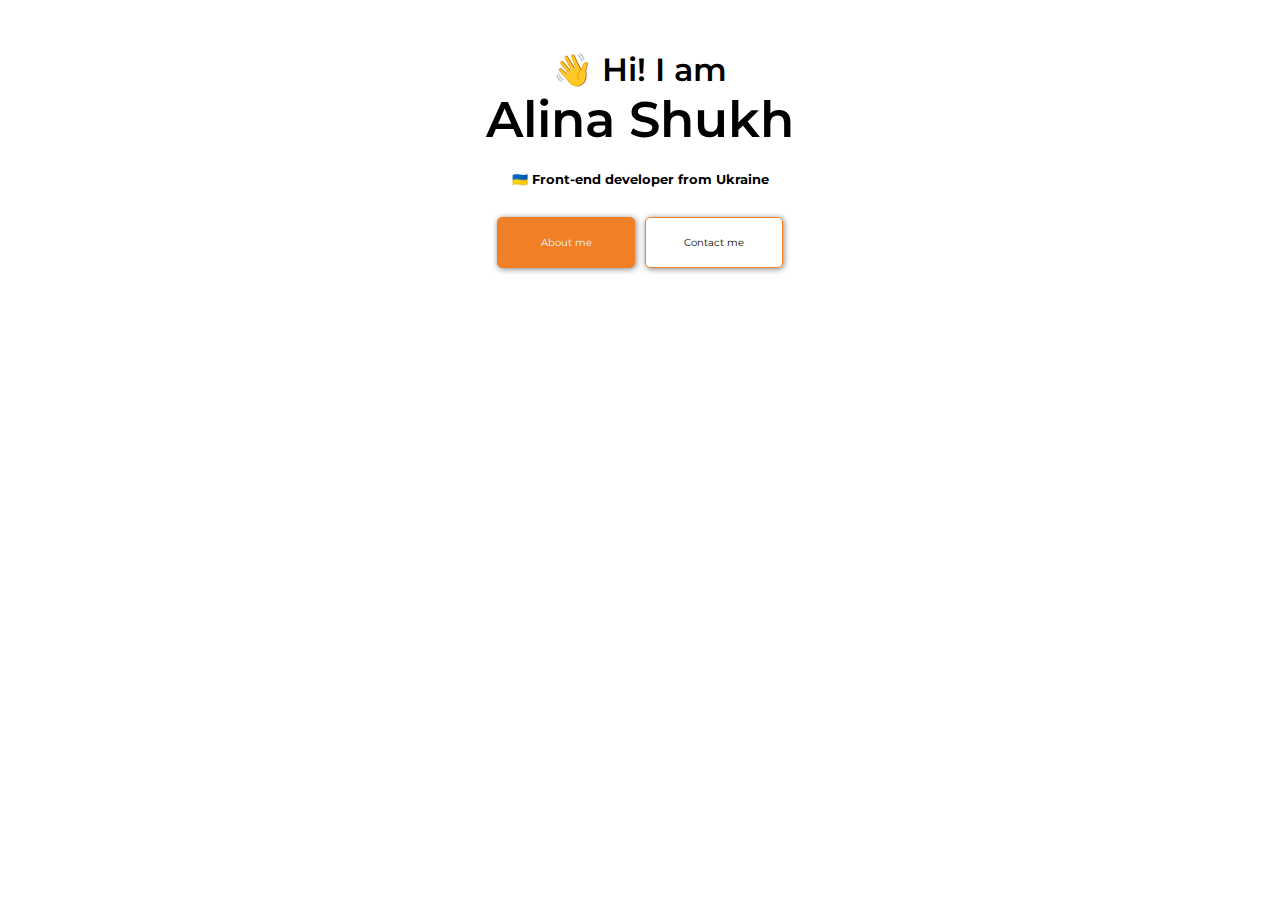
==== index.html @ 47083eb2 "Initial commit" ====
<!DOCTYPE html>
<html lang="en">
  <head>
    <meta charset="UTF-8" />
    <meta http-equiv="X-UA-Compatible" content="IE=edge" />
    <meta name="viewport" content="width=device-width, initial-scale=1.0" />
    <link rel="stylesheet" href="src/styles.css" />
    <link rel="preconnect" href="https://fonts.googleapis.com" />
    <link rel="preconnect" href="https://fonts.gstatic.com" crossorigin />
    <!-- CSS only -->
   <link rel="preconnect" href="https://fonts.googleapis.com">
<link rel="preconnect" href="https://fonts.gstatic.com" crossorigin>
<link href="https://fonts.googleapis.com/css2?family=Montserrat:ital,wght@0,200;0,400;0,700;0,900;1,200;1,400;1,700;1,900&family=Roboto:ital,wght@0,100;0,300;0,400;0,500;0,700;0,900;1,100;1,300;1,400;1,500;1,700;1,900&display=swap" rel="stylesheet">
    <title>Document</title>
  </head>
  <body>
    <div class="container">
      <h1 class="header-title">
        👋 Hi! I am
        <br />
        <span class="header-strong"> Alina Shukh</span>
      </h1>
      <h2 class="header-subtitle">🇺🇦 Front-end developer from Ukraine</h2>
      <div class="buttoms-about-contact">
        <a type="button" class="aboutme-button" href="about.html"> About me </a>
        <a type="button" class="contact-button" href="about.html#contact"
          >Contact me</a
        >
      </div>
    </div>
  </body>
</html>
---- src/styles.css ----
:root {
  --default-color: rgb(240, 127, 38);
}


.container {
  text-align: center;
  margin-top: 50px;
  font-family: 'Montserrat', sans-serif;
}

.header-title, .contact-link  {
  font-weight: 600;
}

.header-strong {
  font-size: 50px;
}

.header-subtitle {
  font-size: small;
  margin-bottom: 30px;
}

.buttoms-about-contact {
  display: flex;
  flex-direction: row;
  justify-content: center;
}

.aboutme-button,
.contact-button {
  border: 1px solid var(--default-color);
  border-radius: 5px;
  width: 100px;
  padding: 18px;
  text-decoration: none;
  font-size: 10px;
  box-shadow: 1px 1px 6px 0px grey;
}

.aboutme-button {
  background-color: var(--default-color);
  color: aliceblue;
}
.contact-button {
  margin-left: 10px;
  color: black;
}

.contact-button:hover {
  background-color: var(--default-color);
  color: aliceblue;
}

.aboutme-button:hover {
  background-color: white;
  color: black;
}

.go-homepage-link {
    font-size: 15px;
    display: block;
 margin-bottom: 29px;
}

.columns-parent {
    display: flex;
  flex-direction: row;
  justify-content: space-evenly;


}
.column-aboutme {
    background-color: rgb(240, 127, 38, 0.8);
    color: aliceblue;
  border-radius: 5px;
  padding: 20px;
}

.column-aboutme, .second-column {
    margin-left: 20px;
}
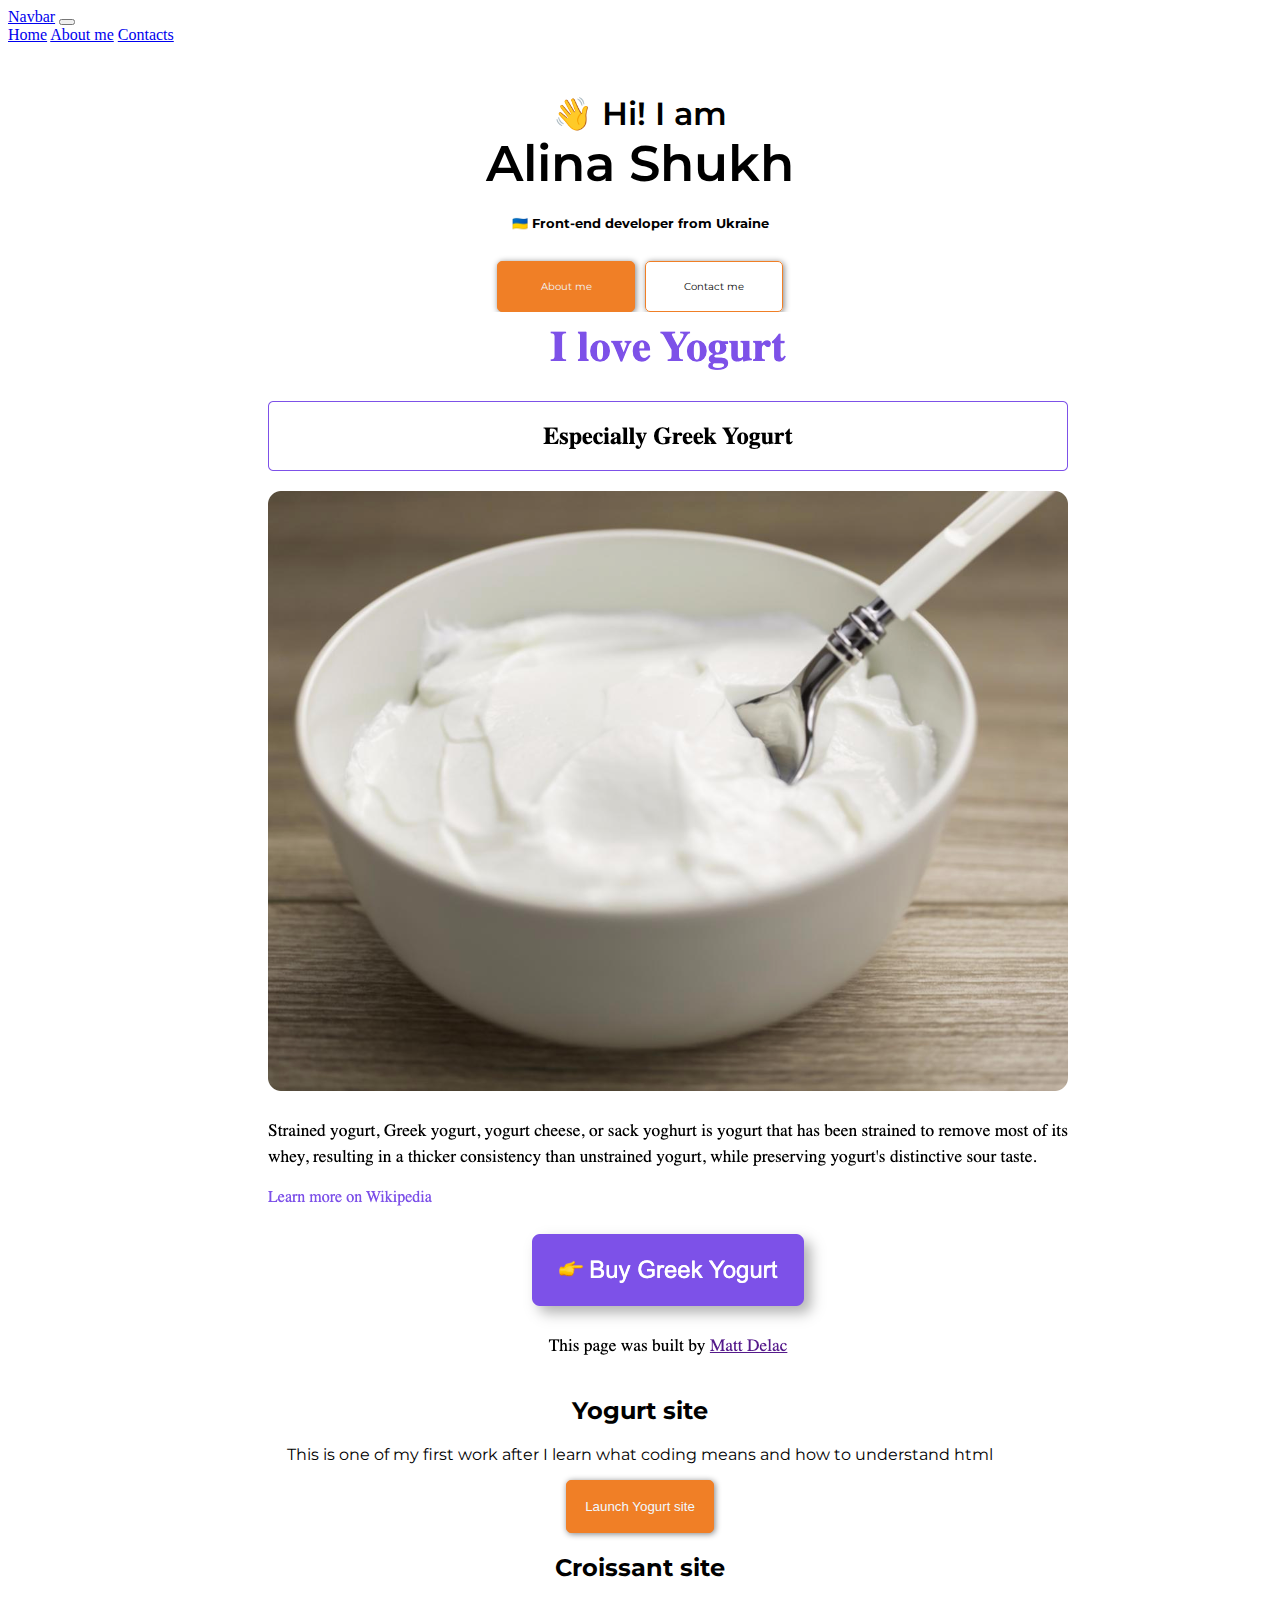
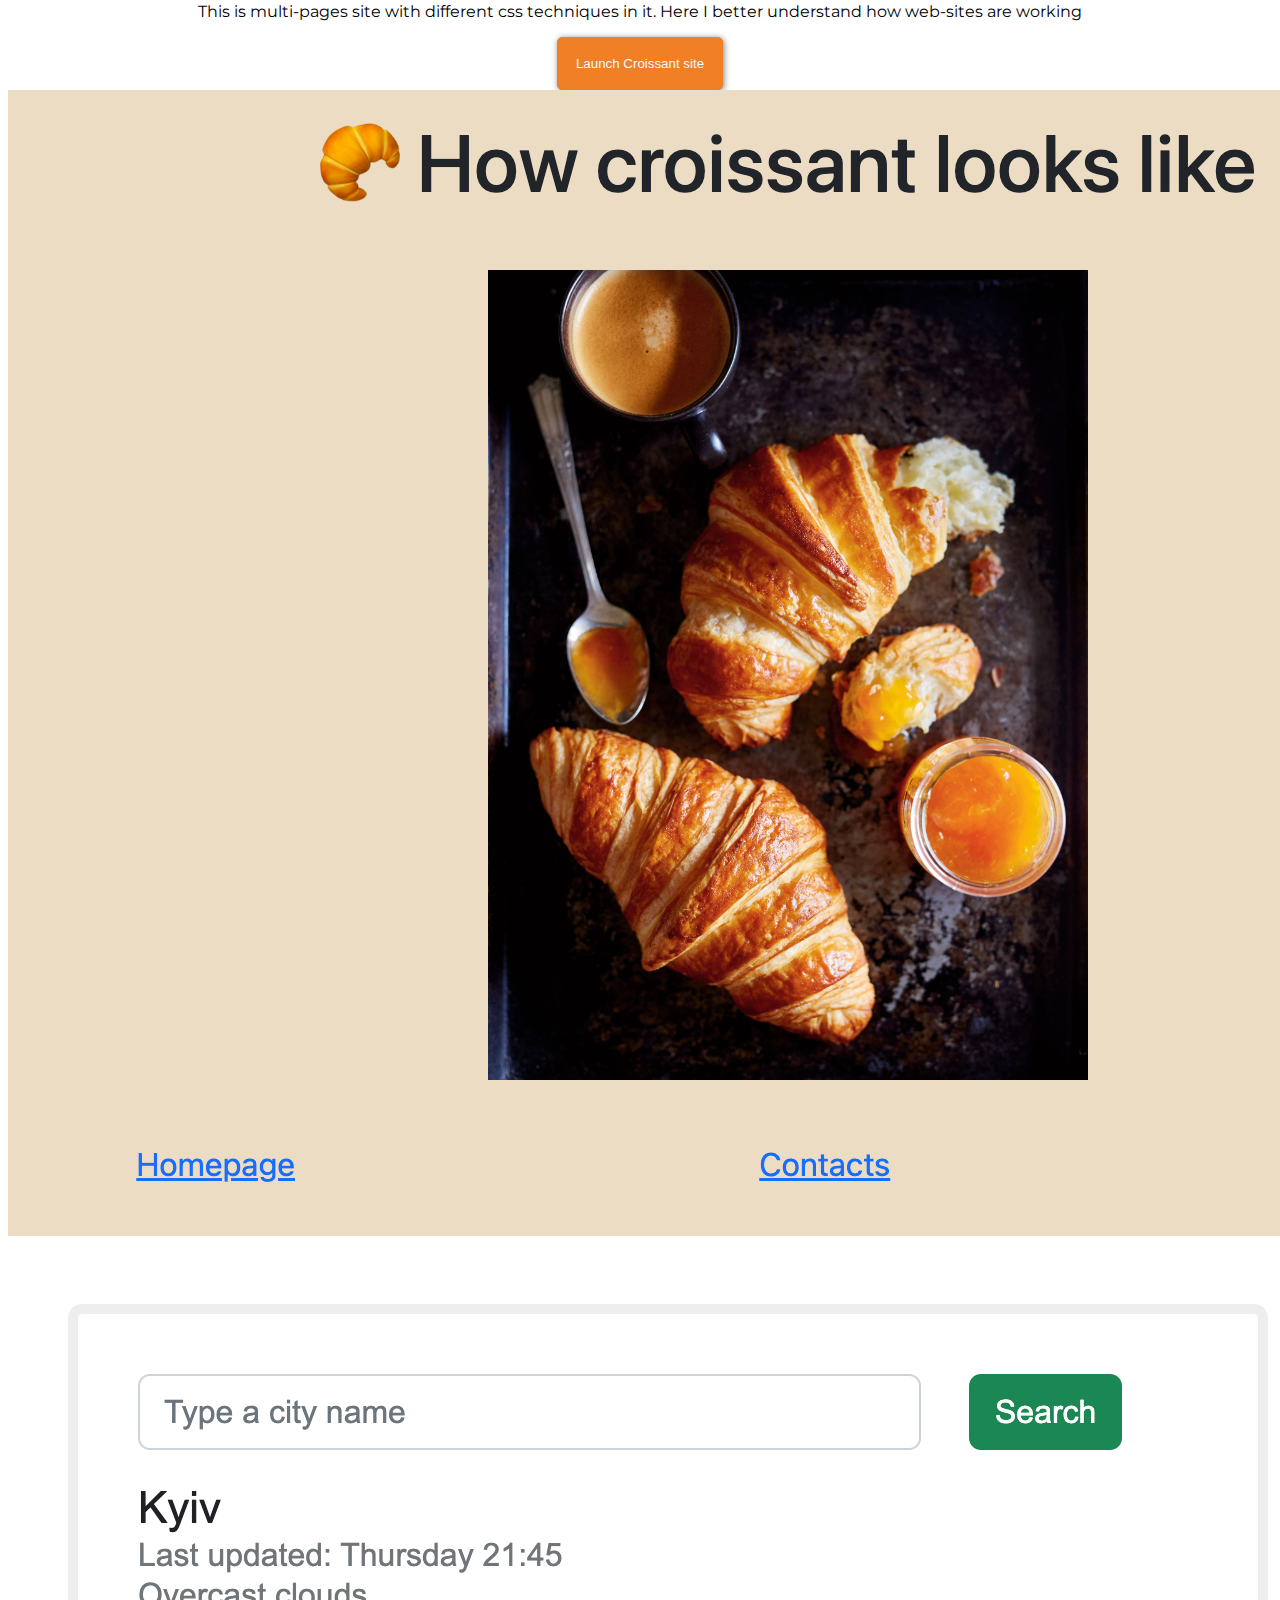
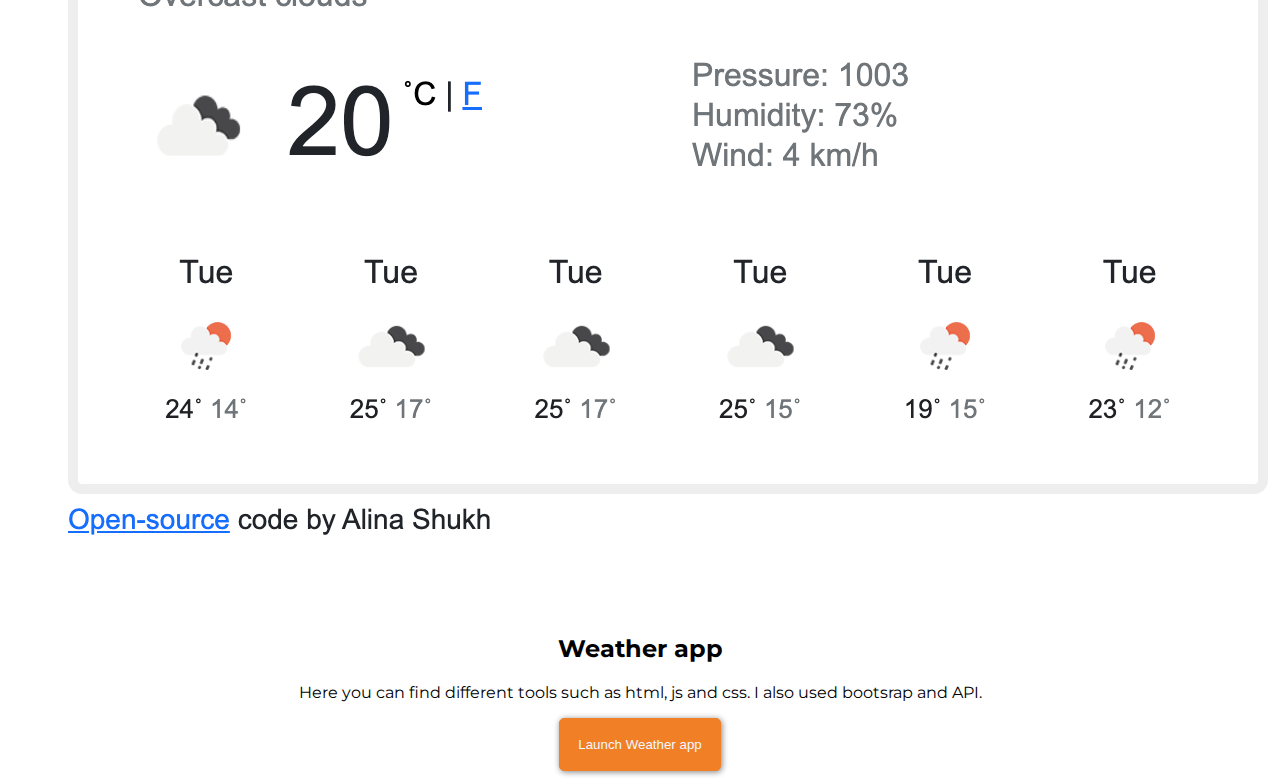
==== commit c199251d: "Added section with photos" ====
--- a/index.html
+++ b/index.html
@@ -8,12 +8,59 @@
     <link rel="preconnect" href="https://fonts.googleapis.com" />
     <link rel="preconnect" href="https://fonts.gstatic.com" crossorigin />
     <!-- CSS only -->
-   <link rel="preconnect" href="https://fonts.googleapis.com">
-<link rel="preconnect" href="https://fonts.gstatic.com" crossorigin>
-<link href="https://fonts.googleapis.com/css2?family=Montserrat:ital,wght@0,200;0,400;0,700;0,900;1,200;1,400;1,700;1,900&family=Roboto:ital,wght@0,100;0,300;0,400;0,500;0,700;0,900;1,100;1,300;1,400;1,500;1,700;1,900&display=swap" rel="stylesheet">
-    <title>Document</title>
+    <link rel="preconnect" href="https://fonts.googleapis.com" />
+    <link rel="preconnect" href="https://fonts.gstatic.com" crossorigin />
+    <link
+      href="https://fonts.googleapis.com/css2?family=Montserrat:ital,wght@0,200;0,400;0,700;0,900;1,200;1,400;1,700;1,900&family=Roboto:ital,wght@0,100;0,300;0,400;0,500;0,700;0,900;1,100;1,300;1,400;1,500;1,700;1,900&display=swap"
+      rel="stylesheet"
+    />
+    <title>Portfolio of Front-end developer Alina Shukh</title>
+    <meta
+      name="description"
+      content="Best projects of the Front-end developer Alina Shukh in her self-made portfolio"
+    />
+    <link
+      href="https://cdn.jsdelivr.net/npm/bootstrap@5.2.0-beta1/dist/css/bootstrap.min.css"
+      rel="stylesheet"
+      integrity="sha384-0evHe/X+R7YkIZDRvuzKMRqM+OrBnVFBL6DOitfPri4tjfHxaWutUpFmBp4vmVor"
+      crossorigin="anonymous"
+    />
+    <script
+      src="https://cdn.jsdelivr.net/npm/bootstrap@5.2.0-beta1/dist/js/bootstrap.bundle.min.js"
+      integrity="sha384-pprn3073KE6tl6bjs2QrFaJGz5/SUsLqktiwsUTF55Jfv3qYSDhgCecCxMW52nD2"
+      crossorigin="anonymous"
+    ></script>
   </head>
+
   <body>
+    <header class="navbar-bootstrap">
+      <nav class="navbar navbar-expand-lg bg-light">
+        <div class="container-fluid">
+          <a class="navbar-brand" href="#">Navbar</a>
+          <button
+            class="navbar-toggler"
+            type="button"
+            data-bs-toggle="collapse"
+            data-bs-target="#navbarNavAltMarkup"
+            aria-controls="navbarNavAltMarkup"
+            aria-expanded="false"
+            aria-label="Toggle navigation"
+          >
+            <span class="navbar-toggler-icon"></span>
+          </button>
+          <div class="collapse navbar-collapse" id="navbarNavAltMarkup">
+            <div class="navbar-nav">
+              <a class="nav-link active" aria-current="page" href="index.html"
+                >Home</a
+              >
+              <a class="nav-link" href="about.html">About me</a>
+              <a class="nav-link" href="about.html#contact">Contacts</a>
+            </div>
+          </div>
+        </div>
+      </nav>
+    </header>
+
     <div class="container">
       <h1 class="header-title">
         👋 Hi! I am
@@ -22,12 +69,84 @@
       </h1>
       <h2 class="header-subtitle">🇺🇦 Front-end developer from Ukraine</h2>
       <div class="buttoms-about-contact">
-        <a type="button" class="aboutme-button" href="about.html"> About me </a>
-        <a type="button" class="contact-button" href="about.html#contact"
-          >Contact me</a
+        <a
+          type="button"
+          class="aboutme-button"
+          title="About me button"
+          href="about.html"
         >
+          About me
+        </a>
+        <a
+          type="button"
+          class="contact-button"
+          title="Contact me button"
+          href="about.html#contact"
+          >Contact me
+        </a>
       </div>
+
+      <main class="projects-example">
+        <div class="row mt-5">
+          <div class="col-sm-6">
+            <img
+              src="images/yogurt.png"
+              class="img-fluid border"
+              alt="yogurt-image"
+            />
+          </div>
+          <div class="col-sm-6">
+            <h2 class="text-start fw-bold mt-3 mt-sm-0">Yogurt site</h2>
+            <p class="text-start mb-sm-4">
+              This is one of my first work after I learn what coding means and
+              how to understand html
+            </p>
+            <button class="project-button btn d-flex justify-content-end mb-4">
+              Launch Yogurt site
+            </button>
+          </div>
+        </div>
+
+        <div class="row mt-3 second-row">
+          <div class="col-sm-6 weather-text">
+            <h2 class="text-start fw-bold mt-3 mt-sm-0">Croissant site</h2>
+            <p class="text-start mb-sm-4">
+              This is multi-pages site with different css techniques in it. Here
+              I better understand how web-sites are working
+            </p>
+            <button class="btn project-button d-flex justify-content-end mb-4">
+              Launch Croissant site
+            </button>
+          </div>
+          <div class="col-sm-6 weather-image">
+            <img
+              src="images/croissant.png"
+              class="img-fluid border"
+              alt="croissant-image"
+            />
+          </div>
+        </div>
+
+        <div class="row mt-3">
+          <div class="col-sm-6">
+            <img
+              src="images/weather.png"
+              class="img-fluid border"
+              alt="weather-app"
+            />
+          </div>
+          <div class="col-sm-6">
+            <h2 class="text-start fw-bold mt-3 mt-sm-0">Weather app</h2>
+            <p class="text-start mb-sm-4">
+              Here you can find different tools such as html, js and css. I also
+              used bootsrap and API.
+            </p>
+            <button class="btn project-button d-flex justify-content-end mb-4">
+              Launch Weather app
+            </button>
+          </div>
+        </div>
+      </main>
     </div>
   </body>
 </html>
-
--- a/src/styles.css
+++ b/src/styles.css
@@ -2,14 +2,14 @@
   --default-color: rgb(240, 127, 38);
 }
 
-
 .container {
   text-align: center;
   margin-top: 50px;
-  font-family: 'Montserrat', sans-serif;
+  font-family: "Montserrat", sans-serif;
 }
 
-.header-title, .contact-link  {
+.header-title,
+.contact-link {
   font-weight: 600;
 }
 
@@ -48,6 +48,16 @@
   color: black;
 }
 
+.project-button {
+  border: 1px solid var(--default-color);
+  border-radius: 5px;
+  padding: 18px;
+  text-decoration: none;
+  box-shadow: 1px 1px 6px 0px grey;
+  background-color: var(--default-color) !important;
+  color: aliceblue !important;
+}
+
 .contact-button:hover {
   background-color: var(--default-color);
   color: aliceblue;
@@ -58,27 +68,44 @@
   color: black;
 }
 
+.project-button:hover {
+  background-color: white !important;
+  color: black !important;
+  border: 1px solid var(--default-color) !important;
+}
+
 .go-homepage-link {
-    font-size: 15px;
-    display: block;
- margin-bottom: 29px;
+  font-size: 15px;
+  display: block;
+  margin-bottom: 29px;
 }
 
 .columns-parent {
-    display: flex;
+  display: flex;
   flex-direction: row;
   justify-content: space-evenly;
-
-
 }
 .column-aboutme {
-    background-color: rgb(240, 127, 38, 0.8);
-    color: aliceblue;
+  background-color: rgb(240, 127, 38, 0.8);
+  color: aliceblue;
   border-radius: 5px;
   padding: 20px;
 }
 
-.column-aboutme, .second-column {
-    margin-left: 20px;
+.column-aboutme,
+.second-column {
+  margin-left: 20px;
 }
 
+@media (max-width: 576px) {
+  .second-row {
+    display: flex;
+    flex-direction: column;
+  }
+  .weather-text {
+    order: 2;
+  }
+  .weather-image {
+    order: 1;
+  }
+}
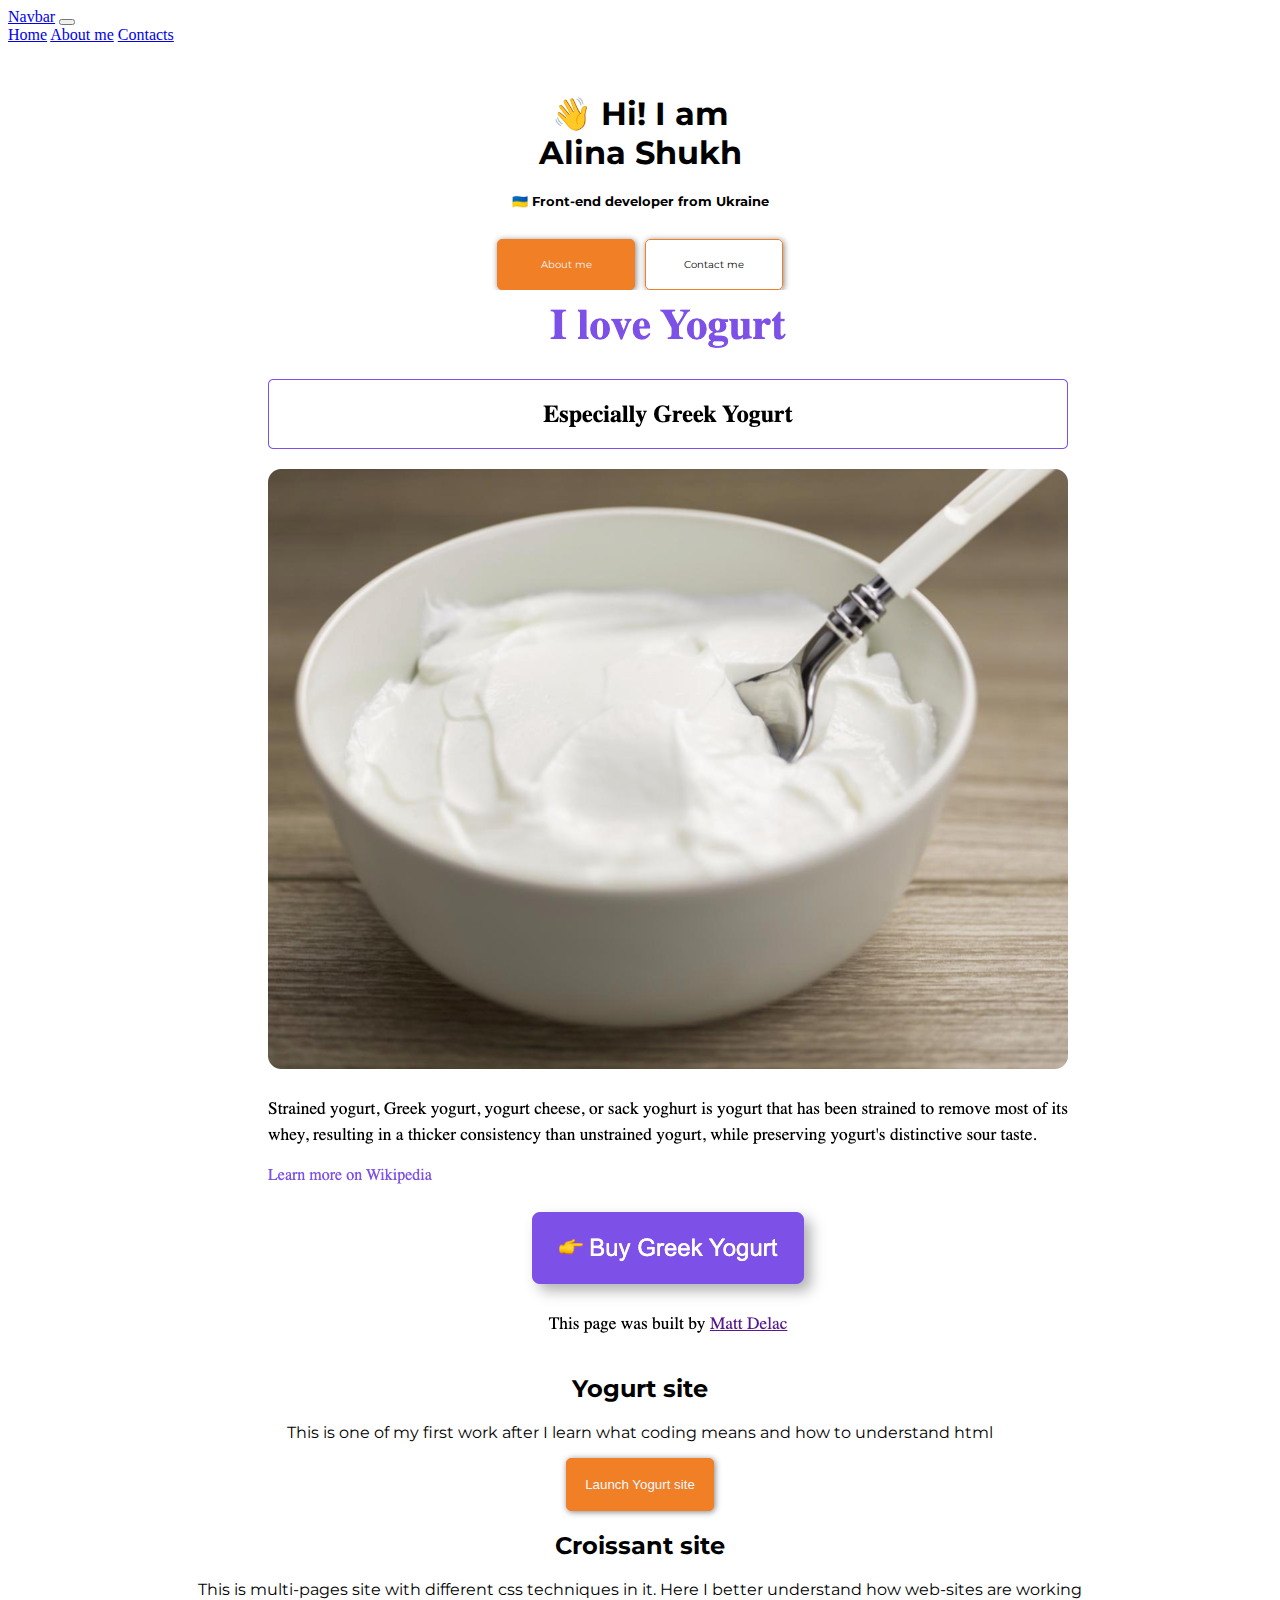
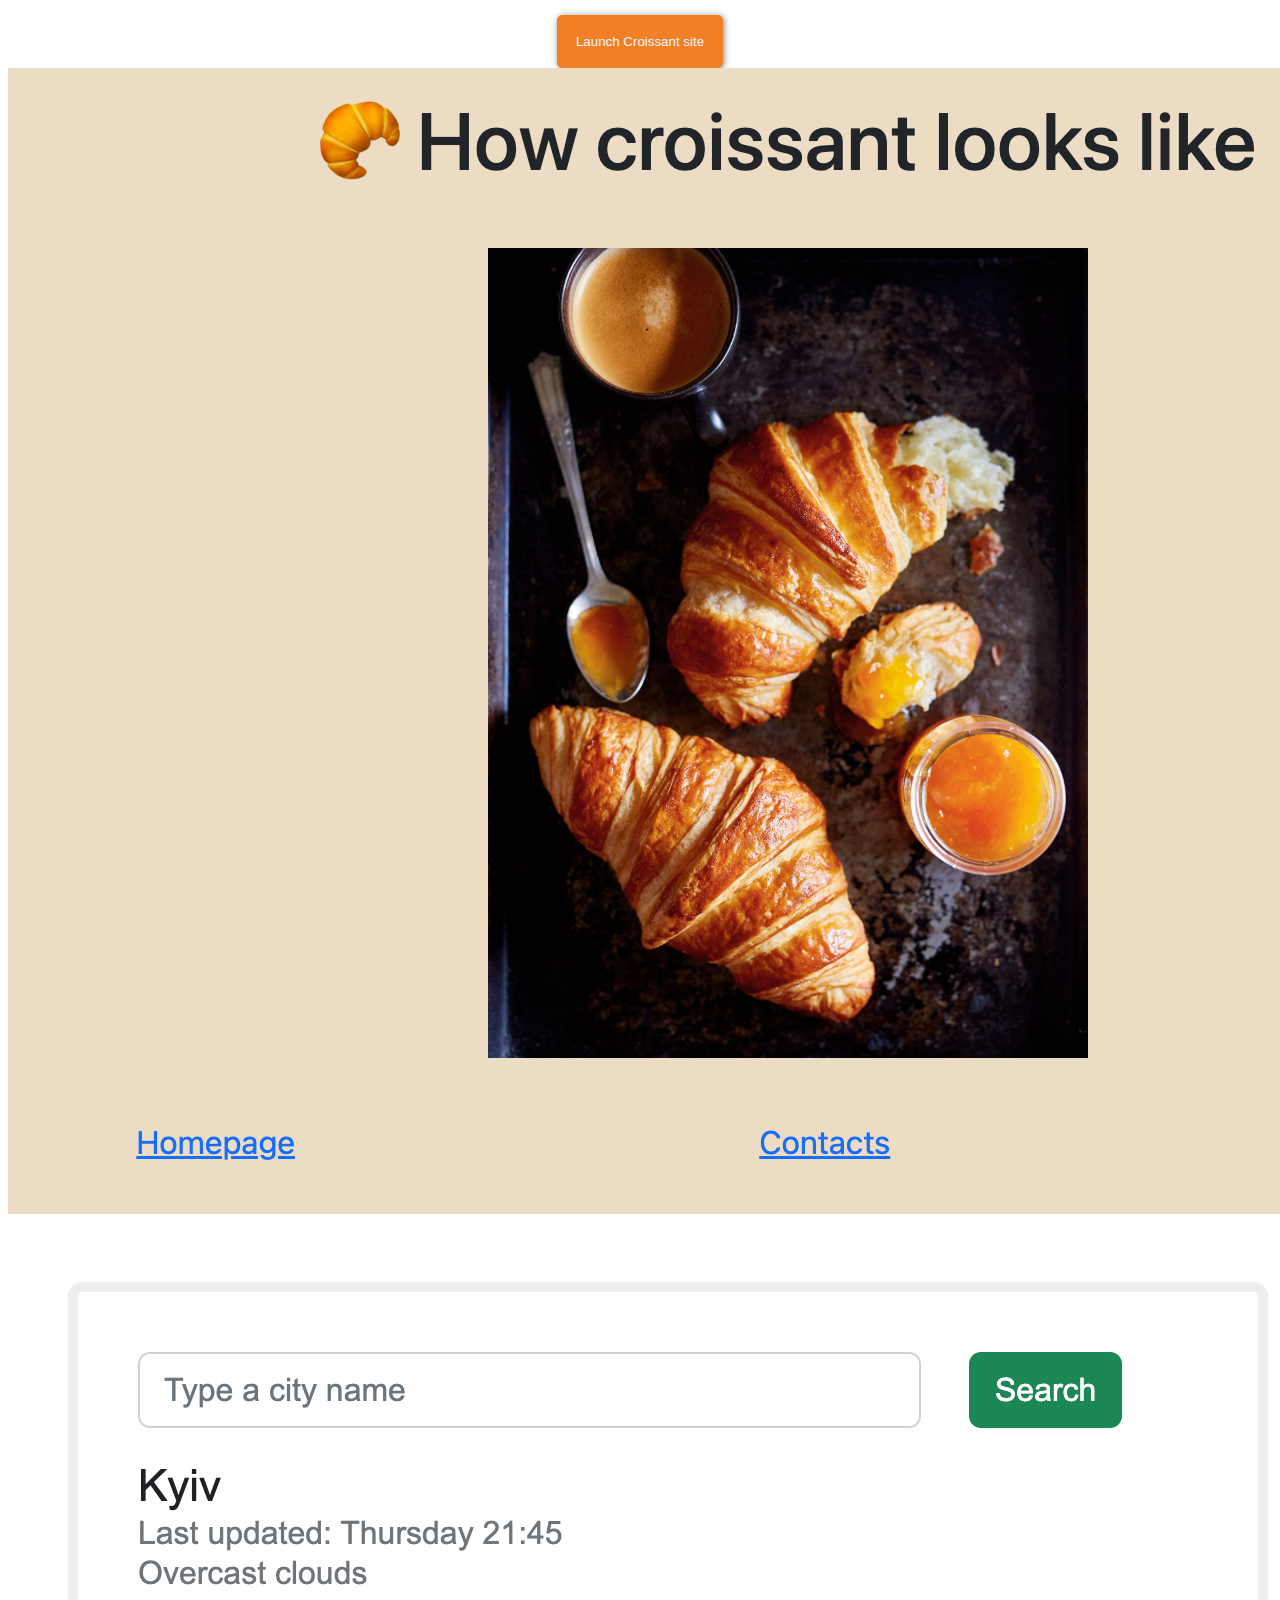
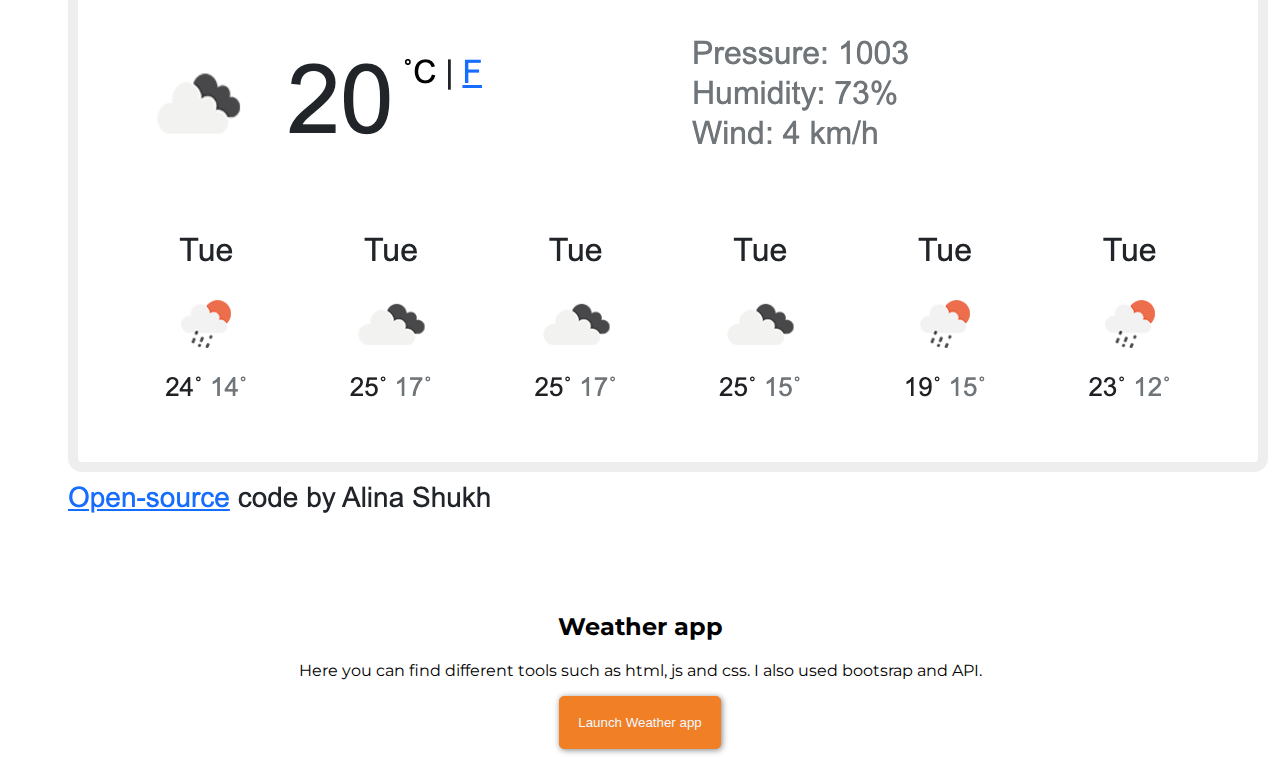
==== commit 0e78d947: "Added images to About page" ====
--- a/index.html
+++ b/index.html
@@ -62,10 +62,10 @@
     </header>
 
     <div class="container">
-      <h1 class="header-title">
+      <h1 class="fs-3">
         👋 Hi! I am
         <br />
-        <span class="header-strong"> Alina Shukh</span>
+        <span class="fs-1 fw-bold"> Alina Shukh</span>
       </h1>
       <h2 class="header-subtitle">🇺🇦 Front-end developer from Ukraine</h2>
       <div class="buttoms-about-contact">
--- a/src/styles.css
+++ b/src/styles.css
@@ -11,6 +11,14 @@
 .header-title,
 .contact-link {
   font-weight: 600;
+}
+
+@media (max-width: 576px) {
+  .header-title,
+  .header-strong,
+  .contact-link {
+    font-size: 40px;
+  }
 }
 
 .header-strong {
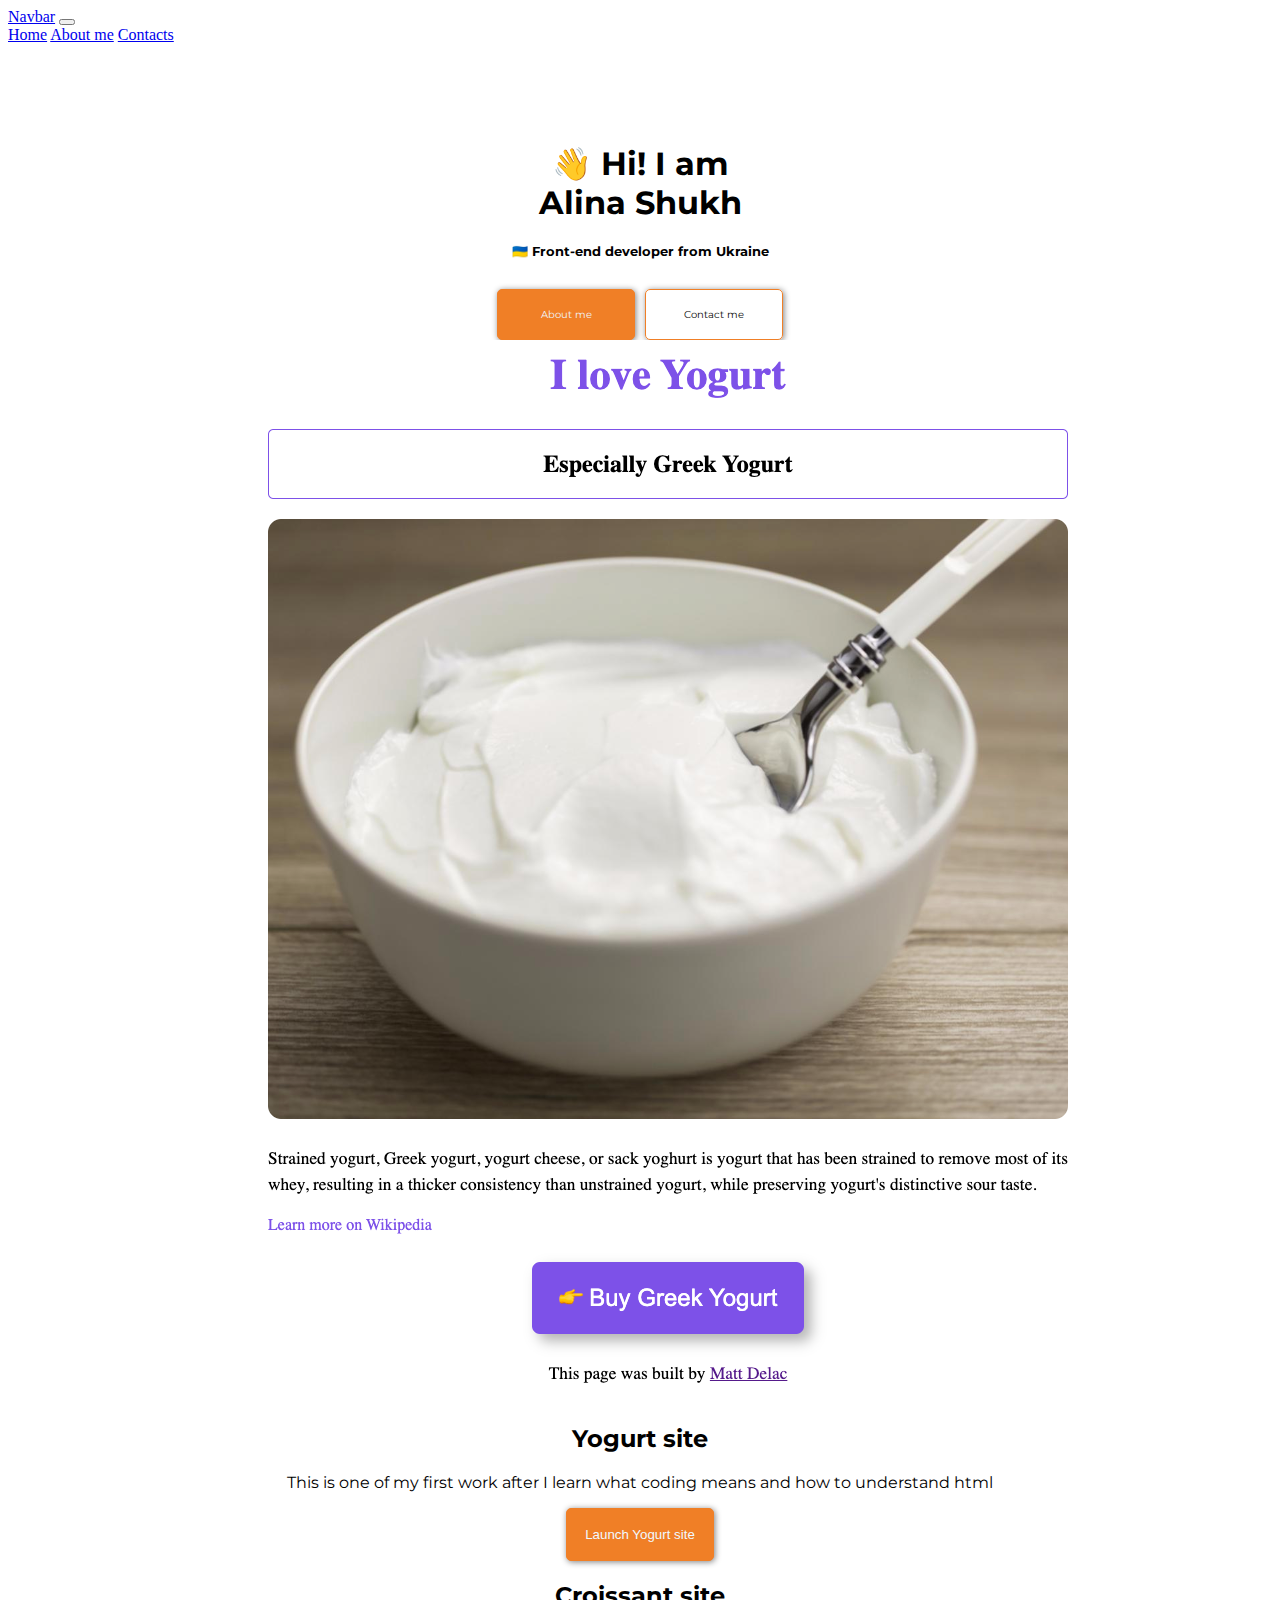
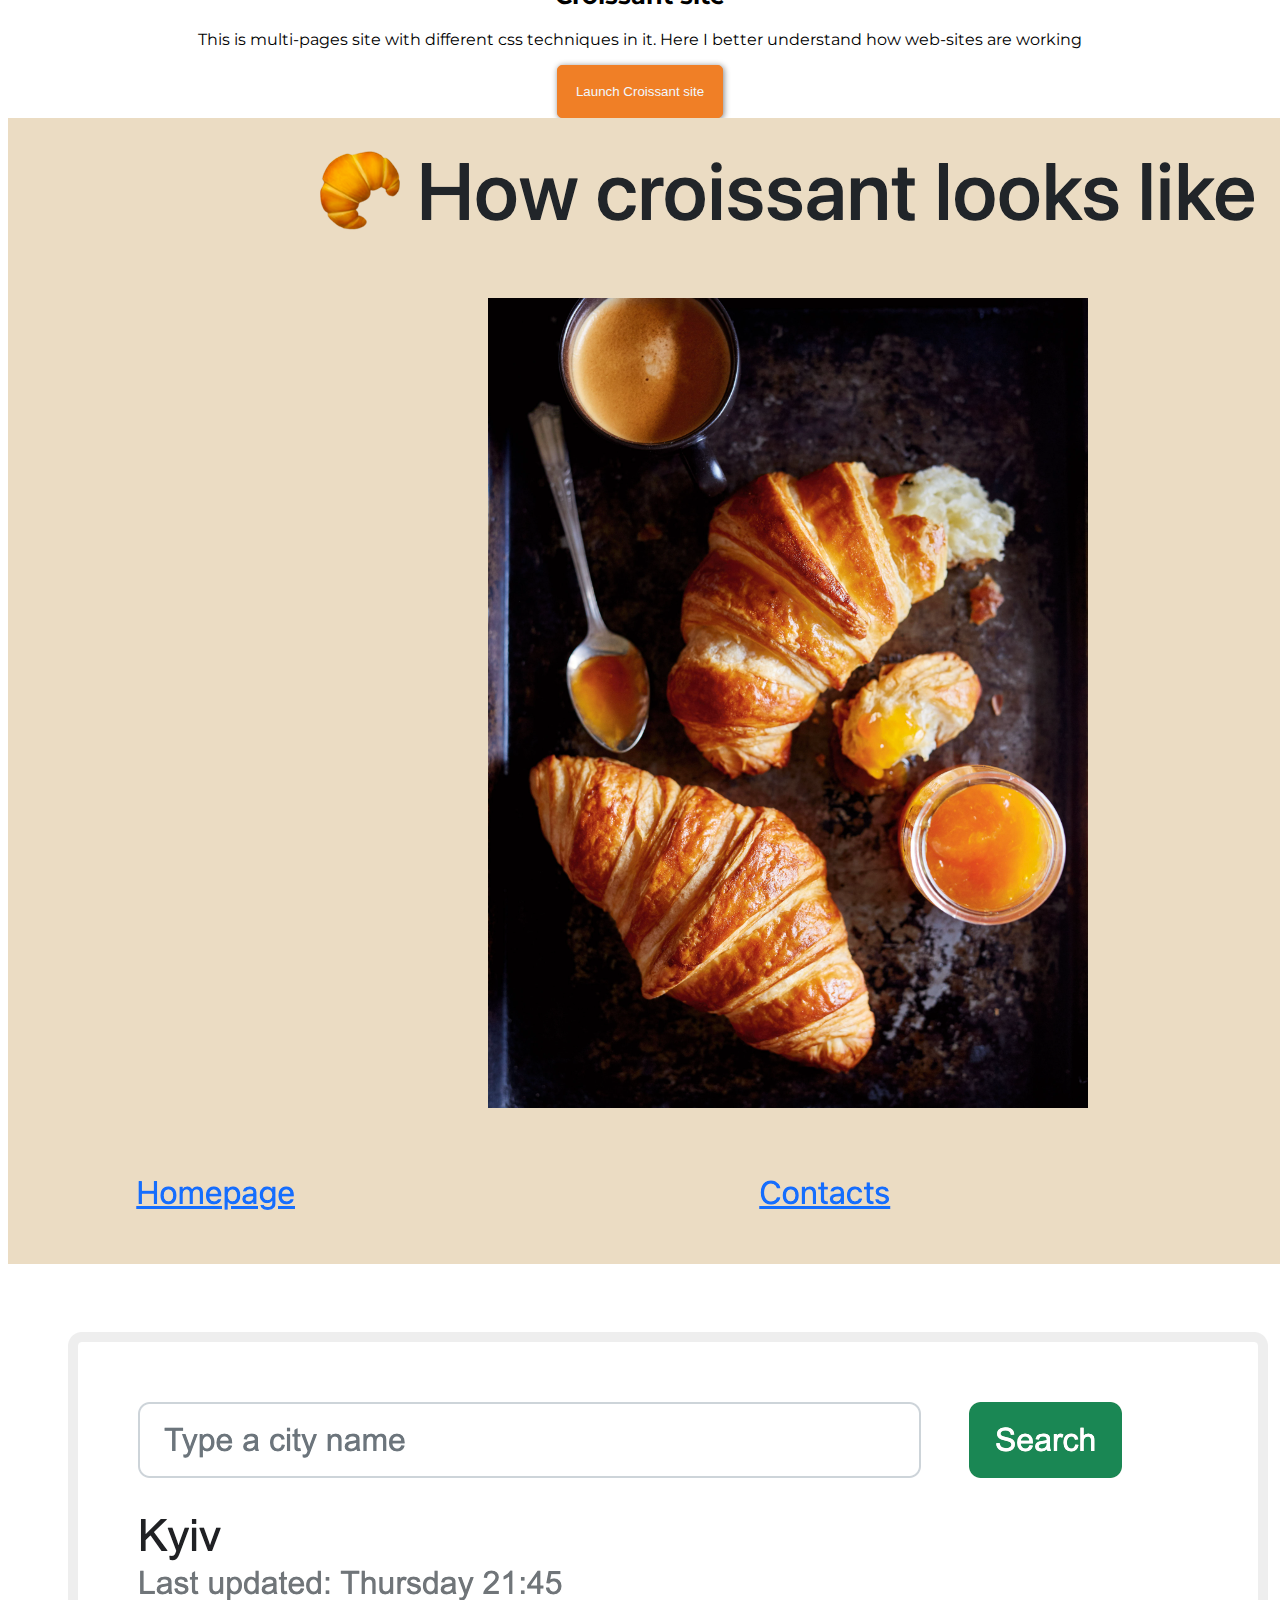
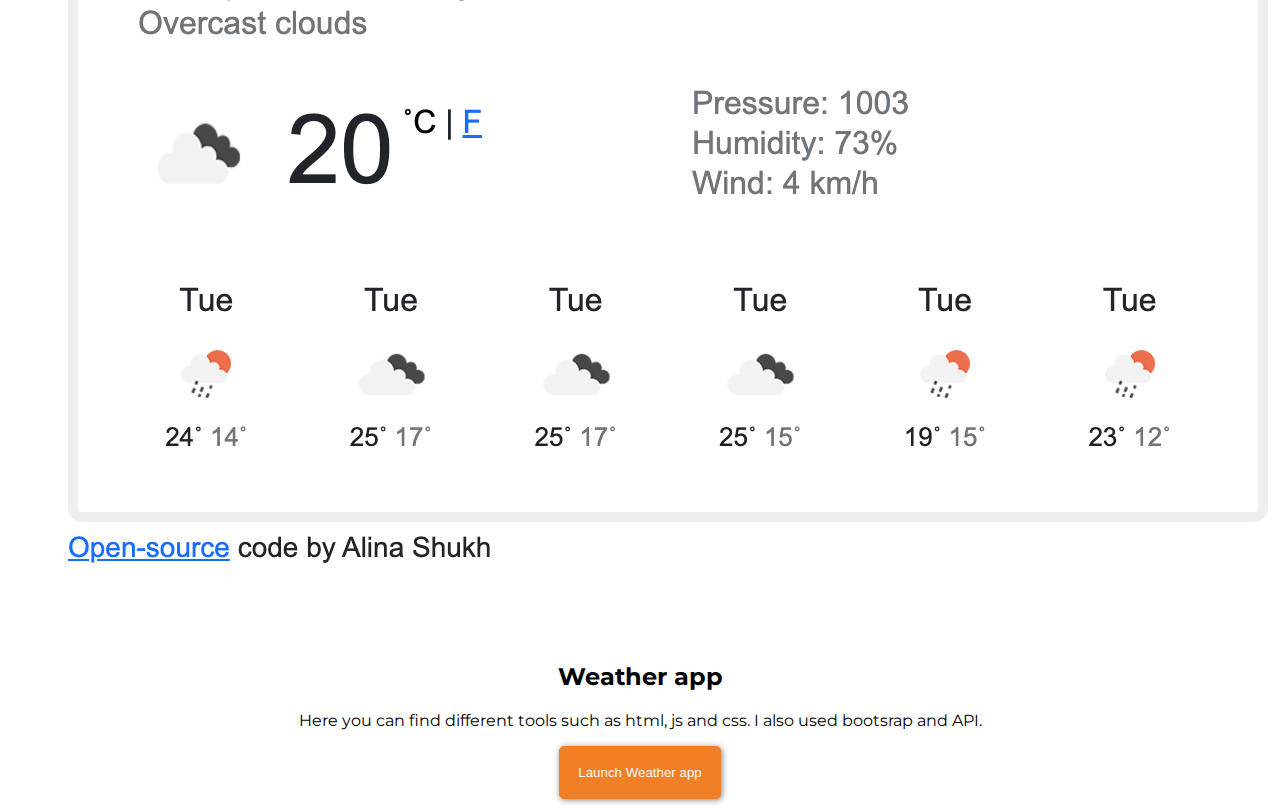
==== commit c0d5711d: "Fixed nav bar" ====
--- a/index.html
+++ b/index.html
@@ -34,7 +34,7 @@
 
   <body>
     <header class="navbar-bootstrap">
-      <nav class="navbar navbar-expand-lg bg-light">
+      <nav class="navbar fixed-top navbar-expand-lg bg-light">
         <div class="container-fluid">
           <a class="navbar-brand" href="#">Navbar</a>
           <button
--- a/src/styles.css
+++ b/src/styles.css
@@ -4,25 +4,8 @@
 
 .container {
   text-align: center;
-  margin-top: 50px;
+  margin-top: 100px;
   font-family: "Montserrat", sans-serif;
-}
-
-.header-title,
-.contact-link {
-  font-weight: 600;
-}
-
-@media (max-width: 576px) {
-  .header-title,
-  .header-strong,
-  .contact-link {
-    font-size: 40px;
-  }
-}
-
-.header-strong {
-  font-size: 50px;
 }
 
 .header-subtitle {
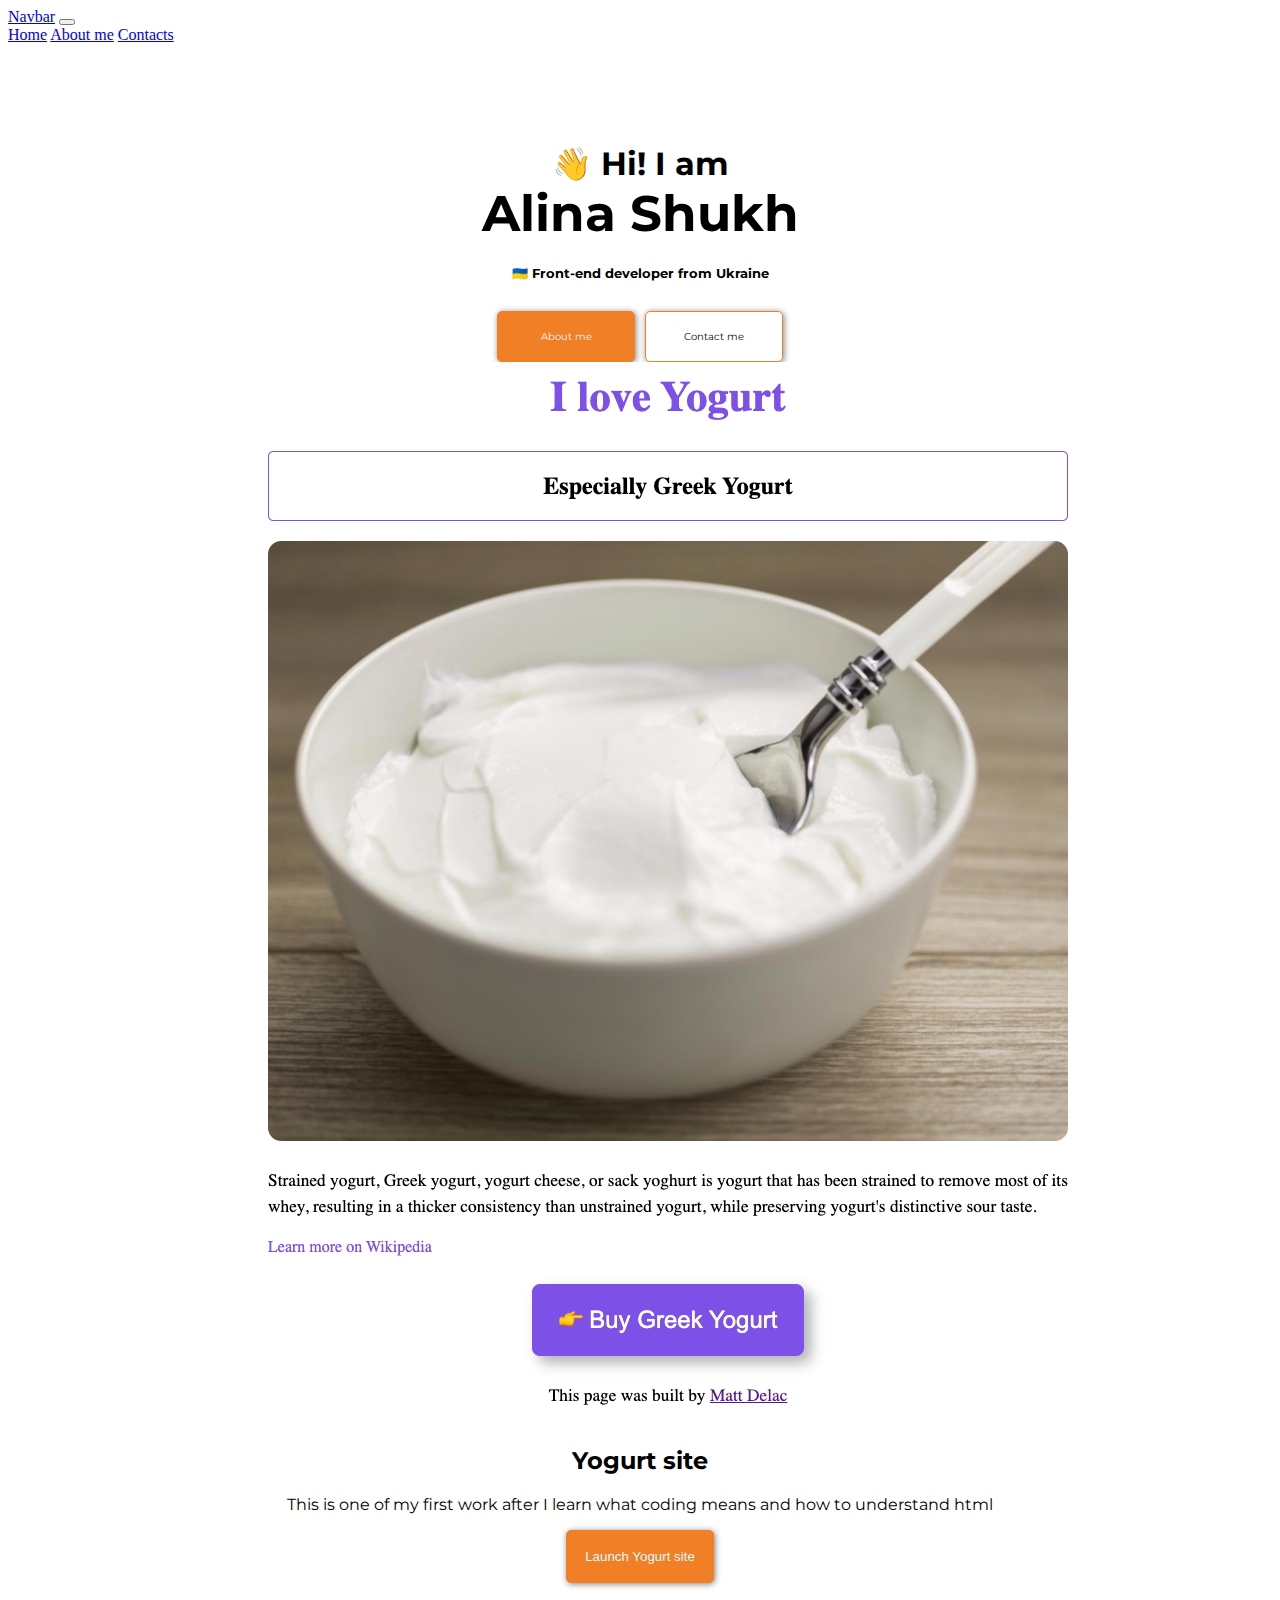
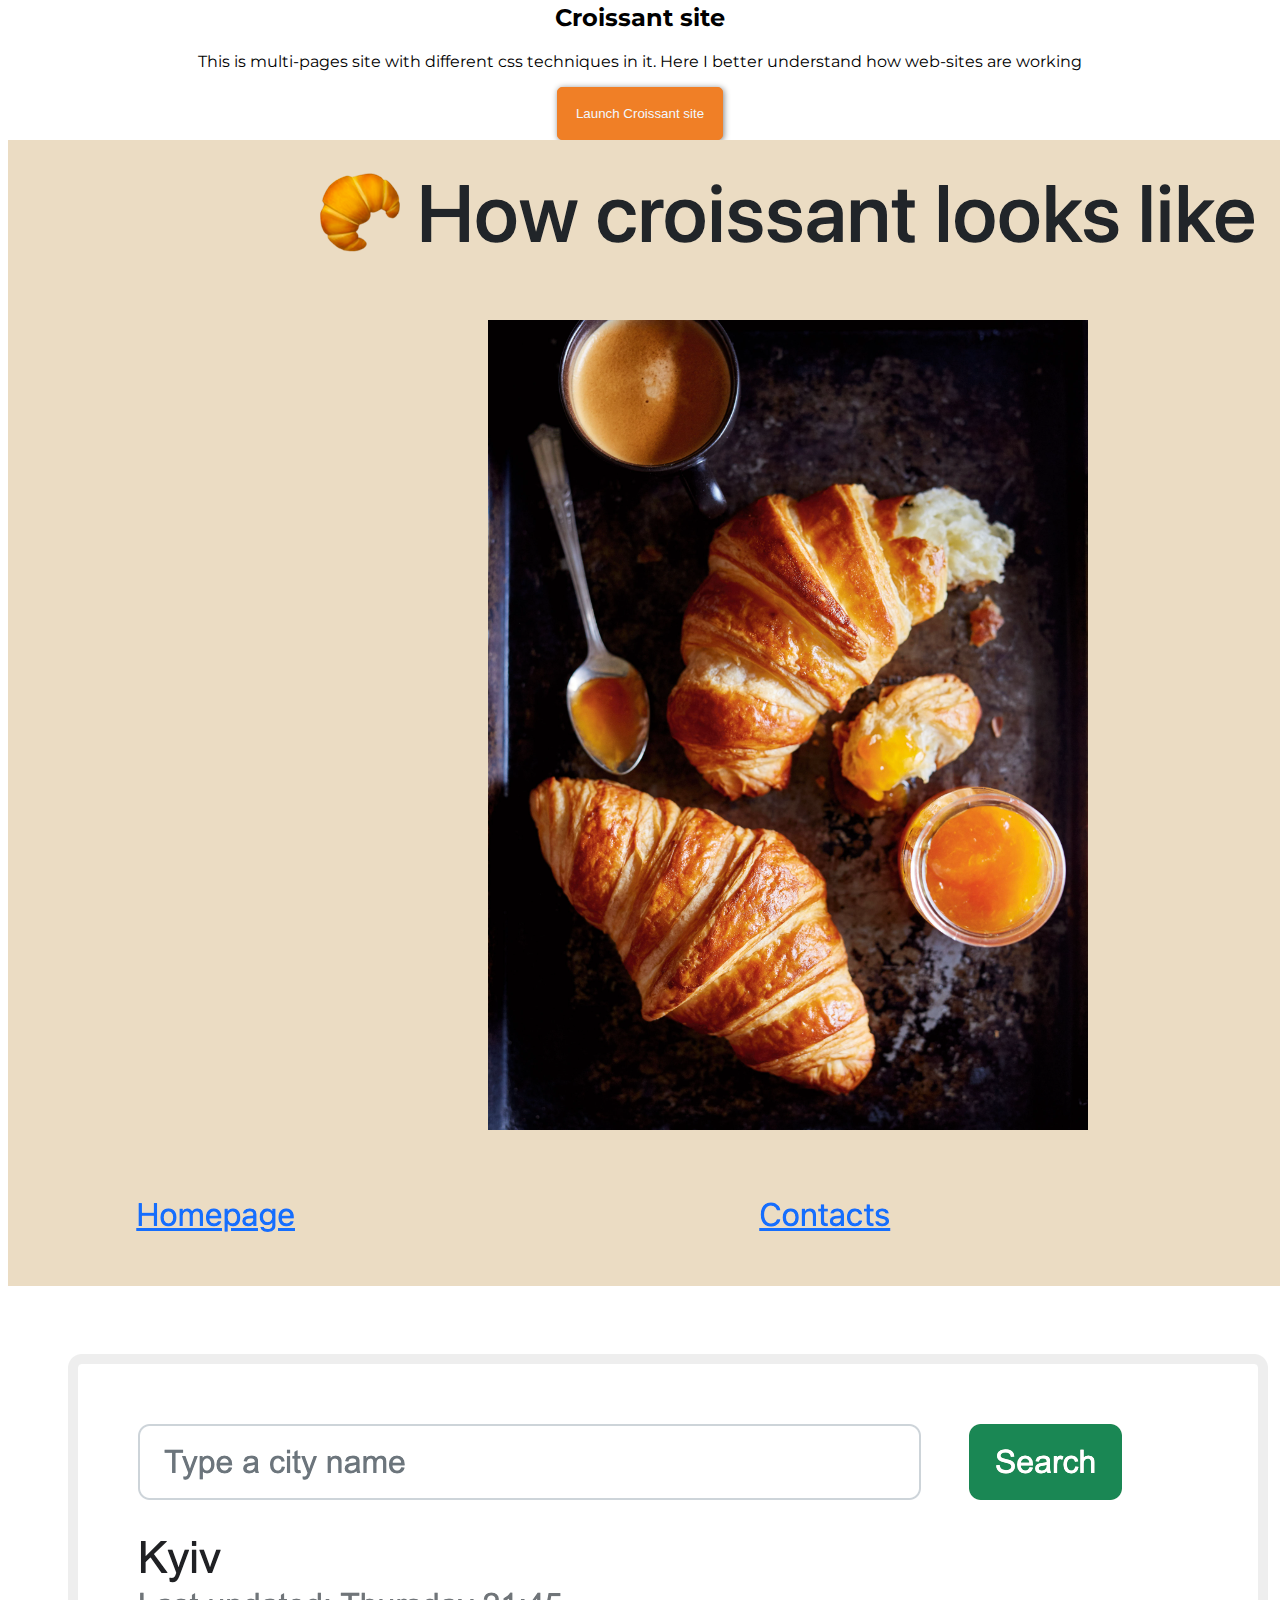
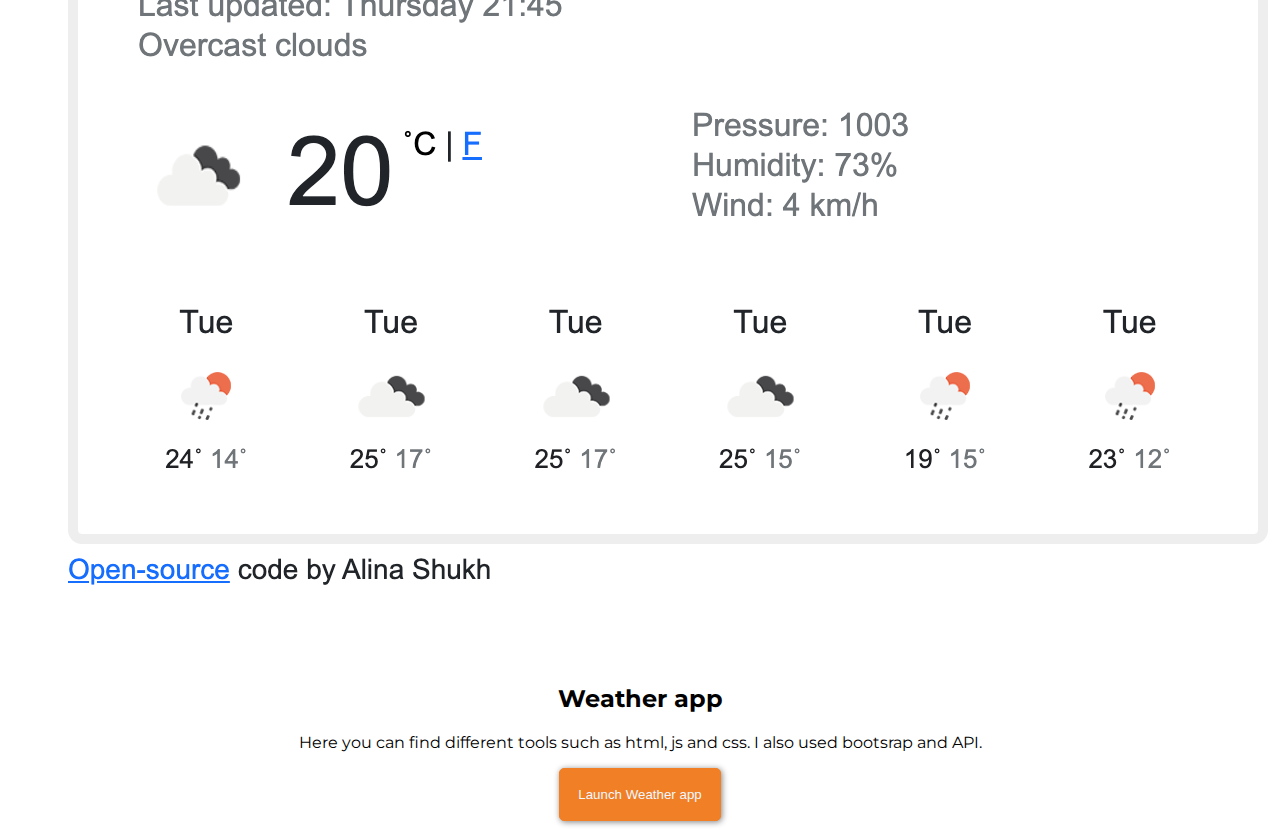
==== commit 987baec3: "Made it more responsive" ====
--- a/index.html
+++ b/index.html
@@ -65,7 +65,7 @@
       <h1 class="fs-3">
         👋 Hi! I am
         <br />
-        <span class="fs-1 fw-bold"> Alina Shukh</span>
+        <span class="title fw-bold"> Alina Shukh</span>
       </h1>
       <h2 class="header-subtitle">🇺🇦 Front-end developer from Ukraine</h2>
       <div class="buttoms-about-contact">
@@ -91,17 +91,21 @@
           <div class="col-sm-6">
             <img
               src="images/yogurt.png"
-              class="img-fluid border"
+              class="img-fluid border visualy-hidden-small"
               alt="yogurt-image"
             />
           </div>
           <div class="col-sm-6">
-            <h2 class="text-start fw-bold mt-3 mt-sm-0">Yogurt site</h2>
-            <p class="text-start mb-sm-4">
+            <h2 class="text-center text-sm-start fw-bold mt-3 mt-sm-0">
+              Yogurt site
+            </h2>
+            <p class="text-center text-sm-start mb-sm-4">
               This is one of my first work after I learn what coding means and
               how to understand html
             </p>
-            <button class="project-button btn d-flex justify-content-end mb-4">
+            <button
+              class="btn project-button d-inline-block d-sm-flex justify-content-end mb-4"
+            >
               Launch Yogurt site
             </button>
           </div>
@@ -109,19 +113,23 @@
 
         <div class="row mt-3 second-row">
           <div class="col-sm-6 weather-text">
-            <h2 class="text-start fw-bold mt-3 mt-sm-0">Croissant site</h2>
-            <p class="text-start mb-sm-4">
+            <h2 class="text-center text-sm-start fw-bold mt-3 mt-sm-0">
+              Croissant site
+            </h2>
+            <p class="text-center text-sm-start mb-sm-4">
               This is multi-pages site with different css techniques in it. Here
               I better understand how web-sites are working
             </p>
-            <button class="btn project-button d-flex justify-content-end mb-4">
+            <button
+              class="btn project-button d-inline-block d-sm-flex justify-content-end mb-4"
+            >
               Launch Croissant site
             </button>
           </div>
           <div class="col-sm-6 weather-image">
             <img
               src="images/croissant.png"
-              class="img-fluid border"
+              class="img-fluid border visualy-hidden-small"
               alt="croissant-image"
             />
           </div>
@@ -131,17 +139,21 @@
           <div class="col-sm-6">
             <img
               src="images/weather.png"
-              class="img-fluid border"
+              class="img-fluid border visualy-hidden-small"
               alt="weather-app"
             />
           </div>
           <div class="col-sm-6">
-            <h2 class="text-start fw-bold mt-3 mt-sm-0">Weather app</h2>
-            <p class="text-start mb-sm-4">
+            <h2 class="text-center text-sm-start fw-bold mt-3 mt-sm-0">
+              Weather app
+            </h2>
+            <p class="text-center text-sm-start mb-sm-4">
               Here you can find different tools such as html, js and css. I also
               used bootsrap and API.
             </p>
-            <button class="btn project-button d-flex justify-content-end mb-4">
+            <button
+              class="btn project-button d-inline-block d-sm-flex justify-content-end mb-4"
+            >
               Launch Weather app
             </button>
           </div>
--- a/src/styles.css
+++ b/src/styles.css
@@ -6,6 +6,24 @@
   text-align: center;
   margin-top: 100px;
   font-family: "Montserrat", sans-serif;
+}
+
+.title {
+  font-size: 50px;
+}
+
+@media (max-width: 576px) {
+  .title,
+  .contact-form {
+    font-size: 25px !important;
+  }
+  .visualy-hidden-small {
+    display: none;
+  }
+
+  .center-small {
+    text-align: center !important;
+  }
 }
 
 .header-subtitle {
